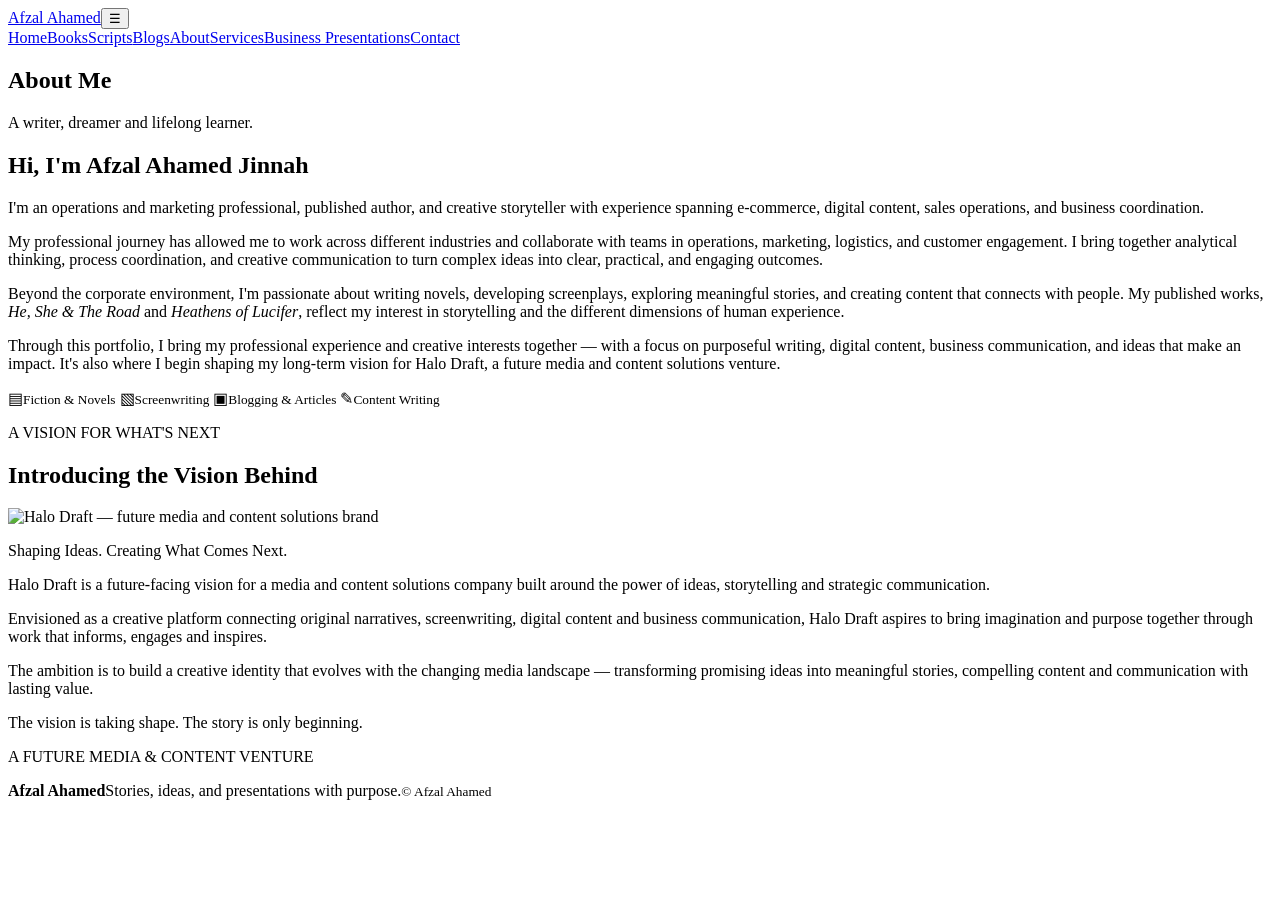
==== about.html @ 608302fd "First Portfolio" ====
<!doctype html><html lang="en"><head><meta charset="utf-8"><meta name="viewport" content="width=device-width,initial-scale=1"><meta name="description" content="Afzal Ahamed — writer, scriptwriter, content writer and business presentation designer."><title>About Me | Afzal Ahamed</title><link rel="preconnect" href="https://fonts.googleapis.com"><link rel="preconnect" href="https://fonts.gstatic.com" crossorigin><link rel="stylesheet" href="https://fonts.googleapis.com/css2?family=Cormorant+Garamond:ital,wght@0,500;0,600;1,500&family=Jost:wght@300;400;500&display=swap"><link rel="stylesheet" href="assets/css/style.css"><script src="assets/js/script.js" defer></script></head><body><header><a class="logo" href="index.html">Afzal Ahamed</a><button class="menu" aria-label="Toggle menu">☰</button><nav><a href="index.html">Home</a><a href="books.html">Books</a><a href="scripts.html">Scripts</a><a href="blogs.html">Blogs</a><a href="about.html">About</a><a href="services.html">Services</a><a href="business-presentations.html">Business Presentations</a><a href="contact.html">Contact</a></nav></header><main>
<section class="banner about-banner"><h1>About Me</h1><p>A writer, dreamer and lifelong learner.</p></section><section class="section about"><div class="portrait"></div>
<div>
  <h2>Hi, I'm Afzal Ahamed Jinnah</h2>

  <p>I'm an operations and marketing professional, published author, and creative storyteller with experience spanning e-commerce, digital content, sales operations, and business coordination.</p>

  <p>My professional journey has allowed me to work across different industries and collaborate with teams in operations, marketing, logistics, and customer engagement. I bring together analytical thinking, process coordination, and creative communication to turn complex ideas into clear, practical, and engaging outcomes.</p>

  <p>Beyond the corporate environment, I'm passionate about writing novels, developing screenplays, exploring meaningful stories, and creating content that connects with people. My published works, <em>He, She &amp; The Road</em> and <em>Heathens of Lucifer</em>, reflect my interest in storytelling and the different dimensions of human experience.</p>

  <p>Through this portfolio, I bring my professional experience and creative interests together — with a focus on purposeful writing, digital content, business communication, and ideas that make an impact. It's also where I begin shaping my long-term vision for Halo Draft, a future media and content solutions venture.</p>

  <div class="stats">
    <span>▤<small>Fiction &amp; Novels</small></span>
    <span>▧<small>Screenwriting</small></span>
    <span>▣<small>Blogging &amp; Articles</small></span>
    <span>✎<small>Content Writing</small></span>
  </div>
</div>
</section>

<!-- HALO DRAFT: FUTURE MEDIA COMPANY VISION -->
<section class="halo-vision">
  <div class="halo-inner">

    <p class="halo-eyebrow">A VISION FOR WHAT'S NEXT</p>

    <h2 class="halo-title">Introducing the Vision Behind</h2>

    <div class="halo-logo-wrap">
      <img
        src="assets/images/halo-draft.png"
        alt="Halo Draft — future media and content solutions brand"
        class="halo-logo"
      >
    </div>

    <p class="halo-tagline">
      Shaping Ideas. Creating What Comes Next.
    </p>

    <div class="halo-description">
      <p>
        Halo Draft is a future-facing vision for a media and content
        solutions company built around the power of ideas, storytelling
        and strategic communication.
      </p>

      <p>
        Envisioned as a creative platform connecting original narratives,
        screenwriting, digital content and business communication, Halo
        Draft aspires to bring imagination and purpose together through
        work that informs, engages and inspires.
      </p>

      <p>
        The ambition is to build a creative identity that evolves with
        the changing media landscape — transforming promising ideas
        into meaningful stories, compelling content and communication
        with lasting value.
      </p>
    </div>

    <div class="halo-signature">
      <span></span>
      <p>The vision is taking shape. The story is only beginning.</p>
      <span></span>
    </div>

    <p class="halo-status">A FUTURE MEDIA & CONTENT VENTURE</p>

  </div>
</section>

</main>
<footer class="site-footer"> <b>Afzal Ahamed</b><span>Stories, ideas, and presentations with purpose.</span><small>© <i id="year"></i> Afzal Ahamed</small></footer></body></html>
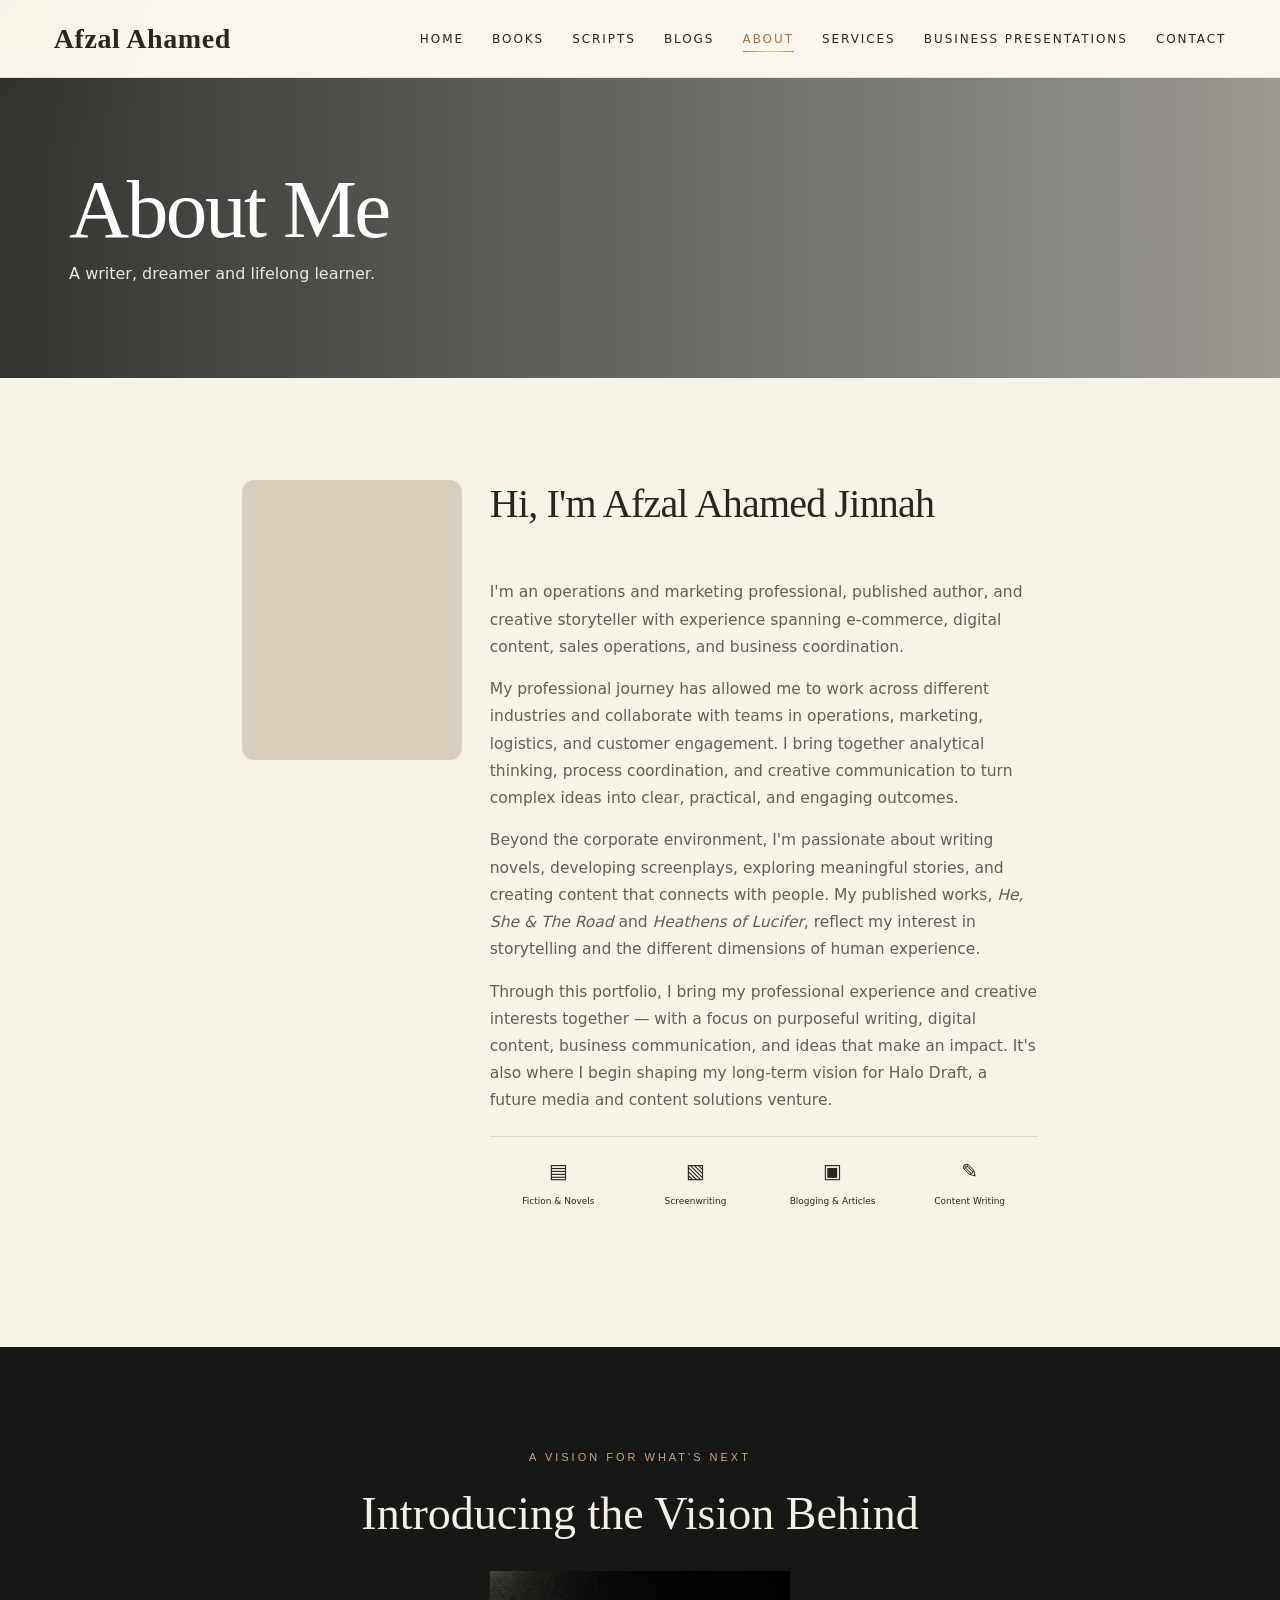
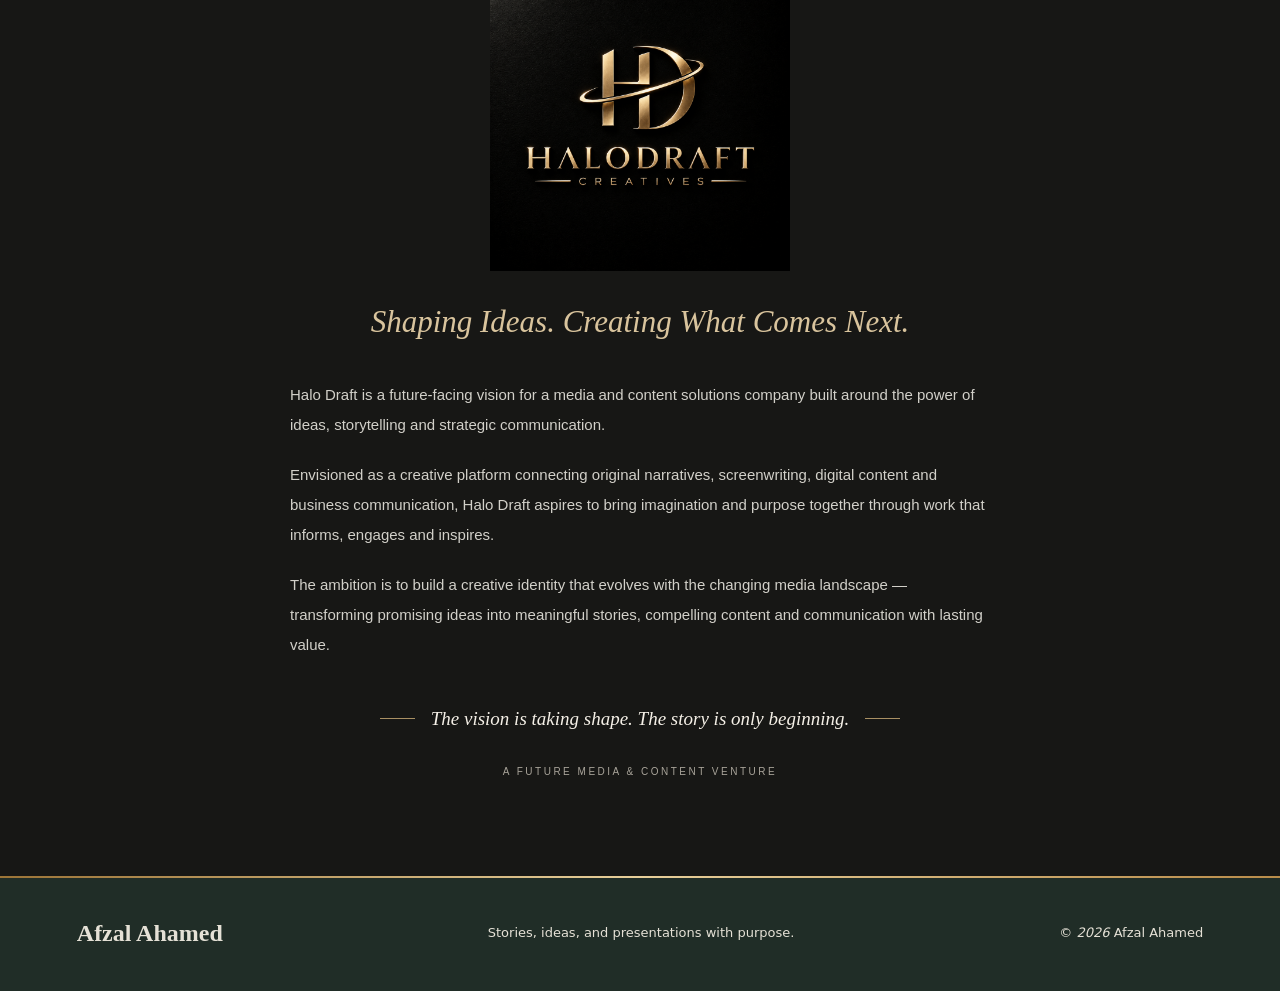
==== commit d954f69d: "Fix image source path case sensitivity" ====
--- a/about.html
+++ b/about.html
@@ -30,7 +30,7 @@
 
     <div class="halo-logo-wrap">
       <img
-        src="assets/images/halo-draft.png"
+        src="assets/Images/halo-draft.png"
         alt="Halo Draft — future media and content solutions brand"
         class="halo-logo"
       >
@@ -74,4 +74,4 @@
 </section>
 
 </main>
-<footer class="site-footer"> <b>Afzal Ahamed</b><span>Stories, ideas, and presentations with purpose.</span><small>© <i id="year"></i> Afzal Ahamed</small></footer></body></html>+<footer class="site-footer"> <b>Afzal Ahamed</b><span>Stories, ideas, and presentations with purpose.</span><small>© <i id="year"></i> Afzal Ahamed</small></footer></body></html>
--- a/assets/css/style.css
+++ b/assets/css/style.css
@@ -0,0 +1,539 @@
+*{box-sizing:border-box}:root{--paper:#f7f3e9;--cream:#eee8db;--ink:#29251f;--green:#243b32;--gold:#c39a5d;--muted:#77736a;--line:#e0d9cb;--serif:Georgia,"Times New Roman",serif;--sans:Arial,Helvetica,sans-serif}html{scroll-behavior:smooth;scroll-padding-top:70px}body{margin:0;background:var(--paper);color:var(--ink);font:14px/1.6 var(--sans)}a{color:inherit;text-decoration:none}button,input,textarea,select{font:inherit}header{height:58px;padding:0 4.2%;display:flex;align-items:center;justify-content:space-between;background:#faf7ef;border-bottom:1px solid #ded8cb;position:sticky;top:0;z-index:20}.logo{font:600 20px var(--serif);white-space:nowrap}nav{display:flex;align-items:center;gap:clamp(12px,2vw,25px);font-size:11px}nav a:hover,.link:hover{color:#a77738}.menu{display:none}.hero{min-height:435px;position:relative;background:#292a21 url("https://images.unsplash.com/photo-1455390582262-044cdead277a?auto=format&fit=crop&w=1800&q=85") center/cover;color:white;display:flex;align-items:center}.shade{position:absolute;inset:0;background:linear-gradient(90deg,#111310e8,#1113108c 45%,#11131012)}.hero-copy{position:relative;max-width:480px;margin-left:5.4%;padding:50px 0}.hero-copy small,.callout small,.presentation>div>small{font-size:9px;letter-spacing:.15em;color:#d5c6a7}.hero h1,.banner h1{font:normal clamp(40px,5vw,60px)/1.02 var(--serif);letter-spacing:-.035em;margin:14px 0}.hero p{font-size:12px;max-width:370px;color:#eee9de}.btn{display:inline-flex;align-items:center;justify-content:center;padding:10px 15px;font-size:10px;font-weight:bold;border:1px solid transparent;cursor:pointer;margin:7px 5px 0 0}.light{background:#f7f3e9;color:#29251f}.outline{border-color:#e8e1d6;color:white}.dark{background:#262b25;color:white}.section{padding:38px 5.4%}.section>h2,.section h2{font:normal 25px var(--serif);margin:0 0 18px}.cards{display:grid;gap:14px}.three{grid-template-columns:repeat(3,1fr)}.card{display:block;background:#fbf8f1;border:1px solid #e3ddcf;padding:9px 9px 13px}.photo{height:130px;background-size:cover;background-position:center}.books,.article1{background-image:url("https://images.unsplash.com/photo-1512820790803-83ca734da794?auto=format&fit=crop&w=800&q=80")}.scripts,.film1{background-image:url("https://images.unsplash.com/photo-1478720568477-152d9b164e26?auto=format&fit=crop&w=800&q=80")}.blogs,.article3{background-image:url("https://images.unsplash.com/photo-1455390582262-044cdead277a?auto=format&fit=crop&w=800&q=80")}.card h3{font:15px var(--serif);margin:8px 0 0}.card p,.card b{font-size:10px;margin:0;color:var(--muted)}.card b{color:var(--ink)}.callout{display:flex;align-items:center;justify-content:space-between;padding:40px 5.4%;background:var(--green);color:white}.callout h2{font:32px/1.1 var(--serif);margin:10px 0 0}.banner{min-height:175px;display:flex;flex-direction:column;justify-content:center;padding:30px 5.4%;color:white;background-position:center;background-size:cover;position:relative}.banner:before{content:"";position:absolute;inset:0;background:linear-gradient(90deg,#111210d9,#11121066)}.banner>*{position:relative}.banner h1{font-size:42px;margin:0 0 8px}.banner p{font-size:11px;margin:0;color:#eee7dc}.books-banner{background-image:url("https://images.unsplash.com/photo-1507842217343-583bb7270b66?auto=format&fit=crop&w=1800&q=85")}.scripts-banner{background-image:url("https://images.unsplash.com/photo-1485846234645-a62644f84728?auto=format&fit=crop&w=1800&q=85")}.blogs-banner{background-image:url("https://images.unsplash.com/photo-1455390582262-044cdead277a?auto=format&fit=crop&w=1800&q=85")}.about-banner{background-image:url("https://images.unsplash.com/photo-1500530855697-b586d89ba3ee?auto=format&fit=crop&w=1800&q=85")}.services-banner{background-image:url("https://images.unsplash.com/photo-1498050108023-c5249f4df085?auto=format&fit=crop&w=1800&q=85")}.contact-banner{background-image:url("https://images.unsplash.com/photo-1500534623283-312aade485b7?auto=format&fit=crop&w=1800&q=85")}.narrow{max-width:1050px;margin:auto;padding-top:25px}.listing{display:grid;grid-template-columns:145px 1fr;gap:24px;align-items:center;border-bottom:1px solid var(--line);padding:0 0 24px;margin-bottom:24px}.cover{height:205px;display:flex;flex-direction:column;align-items:center;justify-content:space-between;text-align:center;color:white;padding:15px 8px;box-shadow:0 4px 12px #2222}.cover small{font-size:7px;letter-spacing:.12em}.cover strong{font:28px/1.02 var(--serif)}.cover1{background:linear-gradient(160deg,#183b43,#0d1e28 65%,#bb8b5c)}.cover2{background:linear-gradient(160deg,#d18a4c,#8d422d 70%,#462b29)}.listing h2,.script-row h2,.article h2{font:22px var(--serif);margin:0 0 3px}.meta{font-size:10px;color:#8a806f;margin:0 0 8px}.listing p:not(.meta),.script-row p:not(.meta),.article p:not(.meta){font-size:11px;color:#625f58;max-width:520px}.link{font-size:10px;font-weight:bold;margin-left:8px}.note{font-size:10px;color:#8b8579}.script-row,.article{display:grid;grid-template-columns:220px 1fr;gap:24px;align-items:center;border-bottom:1px solid var(--line);padding:0 0 22px;margin-bottom:22px}.script-row .photo{height:120px}.film1{background-image:url("https://images.unsplash.com/photo-1519608487953-e999c86e7455?auto=format&fit=crop&w=900&q=80")}.film2{background-image:url("https://images.unsplash.com/photo-1500534623283-312aade485b7?auto=format&fit=crop&w=900&q=80")}.film3{background-image:url("https://images.unsplash.com/photo-1518005020951-eccb494ad742?auto=format&fit=crop&w=900&q=80")}.filters{display:flex;gap:8px;margin-bottom:22px}.filters button{border:1px solid var(--line);background:transparent;padding:7px 13px;font-size:10px;cursor:pointer}.filters .active{background:#262b25;color:white}.article{grid-template-columns:155px 1fr}.article .photo{height:105px}.article2{background-image:url("https://images.unsplash.com/photo-1464822759023-fed622ff2c3b?auto=format&fit=crop&w=800&q=80")}.about{display: grid;
+  grid-template-columns: 220px 1fr;
+  gap: 28px;
+  max-width: 950px;
+  margin: auto;
+  align-items: start;
+}
+.portrait {
+  width: 100%;
+  max-width: 220px;
+  height: 280px;
+  min-height: 280px;
+  background: #d8d0bd url("../images/Afzal.png") center 30% / cover no-repeat;
+  border-radius: 12px;
+  overflow: hidden;
+  position: relative;
+}
+.about p,.contact p{font-size:11px;color:#625f58}.stats{display:grid;grid-template-columns:repeat(4,1fr);margin-top:22px;border-top:1px solid var(--line);padding-top:17px;text-align:center;font-size:20px}.stats small{display:block;font-size:9px;margin-top:5px}.services{grid-template-columns:repeat(3,1fr)}.service{border:1px solid var(--line);background:#faf7ef;padding:20px;min-height:145px}.service>span{font-size:22px}.service h3{font:bold 13px var(--serif);margin:9px 0 4px}.service p{font-size:10px;color:var(--muted);margin:0 0 10px}.service a{font-size:9px;font-weight:bold}.business{background:#f0ebdf}.presentation{margin-top:30px;background:var(--green);color:white;padding:32px;display:grid;grid-template-columns:1fr 1fr;gap:25px;align-items:center}.presentation h2{font:32px/1.1 var(--serif);margin:12px 0}.presentation p{font-size:11px;color:#d6ded7}.slide{background:#f7f3e9;color:#243b32;min-height:205px;padding:20px;position:relative}.slide small{font-size:7px;letter-spacing:.1em;color:#777}.slide h3{font:30px/1.02 var(--serif);margin:22px 0 7px}.bars{position:absolute;bottom:28px;right:20px;display:flex;align-items:end;gap:5px;height:65px}.bars i{width:14px;background:#bd925b;height:30%}.bars i:nth-child(2),.bars i:nth-child(4){background:#2c5948;height:70%}.bars i:nth-child(3){height:45%}.contact{display:grid;grid-template-columns:1fr 1fr;gap:45px;max-width:1050px;margin:auto}.method{display:flex;align-items:center;gap:12px;margin-top:19px;font-size:19px}.method span b,.method span small{display:block}.method b{font:14px var(--serif)}.method small{font:10px var(--sans);color:var(--muted)}form{border:1px solid var(--line);padding:22px;background:#faf7ef;display:flex;flex-direction:column}form label{font-size:10px;margin:11px 0 5px}form input,form select,form textarea{border:1px solid #e0d9cb;background:#fffdf8;padding:10px;font-size:11px;width:100%}form .btn{margin-top:15px}.site-footer{padding:24px 5.4%;background:#202d27;color:#e5e1d6;display:flex;align-items:center;justify-content:space-between;gap:20px}.site-footer b{font:600 16px var(--serif)}.site-footer span,.site-footer small{font-size:9px}
+@media(max-width:760px){header{padding:0 5%}.menu{display:block;border:0;background:none;font-size:22px}nav{display:none;position:absolute;left:0;right:0;top:58px;padding:12px 5% 20px;background:#faf7ef;border-bottom:1px solid var(--line);flex-direction:column;align-items:stretch;gap:0}nav.open{display:flex}nav a{padding:10px 0}.hero{min-height:420px}.hero-copy{margin:0 6%}.hero h1{font-size:46px}.section{padding:32px 5%}.feature-grid{gap:8px}.photo{height:95px}.card h3{font-size:12px}.page-banner{min-height:155px}.banner h1{font-size:35px}.listing{grid-template-columns:112px 1fr;gap:15px}.cover{height:165px}.cover strong{font-size:22px}.listing h2,.script-row h2,.article h2{font-size:19px}.script-row{grid-template-columns:145px 1fr;gap:15px}.script-row .photo{height:100px}.article{grid-template-columns:115px 1fr;gap:13px}.article .photo{height:90px}.about{grid-template-columns:150px 1fr;gap:18px}.portrait{min-height:220px}.stats{grid-template-columns:repeat(2,1fr);gap:15px}.services{grid-template-columns:repeat(2,1fr)}.presentation{grid-template-columns:1fr;padding:23px}.contact{grid-template-columns:1fr;gap:25px}.site-footer{flex-wrap:wrap}.callout{gap:15px}.callout h2{font-size:25px}}
+@media(max-width:480px){.three{grid-template-columns:1fr}.photo{height:150px}.callout{align-items:flex-start;flex-direction:column}.listing{grid-template-columns:95px 1fr;gap:12px}.cover{height:140px;padding:10px 6px}.cover strong{font-size:18px}.script-row,.article{grid-template-columns:1fr}.script-row .photo,.article .photo{height:150px}.about{grid-template-columns:1fr}.portrait{min-height:270px}.services{grid-template-columns:1fr}.filters{flex-wrap:wrap}.site-footer{align-items:flex-start;flex-direction:column}.banner h1{font-size:32px}}
+
+/* Dedicated Business Presentations page */
+.presentation-banner{background-image:url("https://images.unsplash.com/photo-1552664730-d307ca884978?auto=format&fit=crop&w=1800&q=85")}
+.intro-business{display:grid;grid-template-columns:1fr 1fr;gap:34px;align-items:center;max-width:1150px;margin:auto}
+.eyebrow{font-size:9px;letter-spacing:.15em;color:#9b7847}
+.intro-business h2{font:normal clamp(30px,4vw,43px)/1.08 var(--serif);max-width:520px;margin:12px 0}
+.intro-business p,.subcopy{font-size:12px;color:#625f58;max-width:580px}
+.business-visual{background:#243b32;padding:22px;min-height:260px;display:flex;align-items:center}
+.mock-slide{background:#f7f3e9;color:#243b32;padding:22px;width:100%;min-height:215px;position:relative}
+.mock-slide>small,.sample-art small,.sample-art span{font-size:8px;letter-spacing:.1em}
+.mock-slide h3{font:34px/1.03 var(--serif);margin:26px 0 6px}
+.mock-slide p{font-size:10px}
+.mock-slide .bars{bottom:26px;right:22px}
+.portfolio-samples{padding-top:10px}
+.portfolio-samples .subcopy{margin-top:-10px;margin-bottom:22px}
+.sample-card{background:#fbf8f1;border:1px solid var(--line);padding:10px}
+.sample-card h3{font:16px var(--serif);margin:12px 2px 4px}
+.sample-card p{font-size:10px;color:var(--muted);margin:0 2px 8px}
+.sample-art{min-height:190px;padding:18px;display:flex;flex-direction:column;align-items:flex-start;justify-content:space-between;color:#f7f3e9;background:#243b32}
+.sample-art strong{font:30px/1.05 var(--serif)}
+.sample-art span{font-size:7px;color:#d9d3c5}
+.sample-two{background:linear-gradient(135deg,#9b7045,#293d34 70%)}
+.sample-three{background:linear-gradient(135deg,#202d35,#526d62)}
+.presentation-cta{background:#243b32;color:#fff;padding:36px 5.4%;display:flex;align-items:center;justify-content:space-between;gap:25px}
+.presentation-cta small{font-size:9px;letter-spacing:.15em;color:#d5c6a7}
+.presentation-cta h2{font:32px/1.1 var(--serif);max-width:600px;margin:10px 0}
+.presentation-cta p{font-size:11px;color:#d6ded7}
+@media(max-width:760px){.intro-business{grid-template-columns:1fr;gap:20px}.presentation-cta{align-items:flex-start;flex-direction:column}.presentation-cta h2{font-size:27px}}
+
+/* ================= PREMIUM + ANIMATION LAYER ================= */
+:root{--serif:'Cormorant Garamond',Georgia,serif;--sans:'Jost',system-ui,sans-serif;--goldg:linear-gradient(90deg,#9c7437,#e7cf9a 50%,#b98c4a);--ease:cubic-bezier(.2,.7,.2,1)}
+[hidden]{display:none!important}
+body{font:300 16px/1.75 var(--sans);-webkit-font-smoothing:antialiased;overflow-x:hidden}
+::selection{background:#c39a5d;color:#fff}
+#progress{position:fixed;top:0;left:0;height:3px;width:100%;background:var(--goldg);transform:scaleX(0);transform-origin:left;z-index:100}
+#glow{position:fixed;left:0;top:0;width:420px;height:420px;margin:-210px 0 0 -210px;border-radius:50%;background:radial-gradient(circle,rgba(195,154,93,.16),transparent 65%);pointer-events:none;z-index:1;mix-blend-mode:multiply;transition:opacity .4s}
+#curtain{position:fixed;inset:0;z-index:200;background:#1a2a23;display:grid;place-items:center;color:#e7cf9a;font:italic 500 clamp(34px,6vw,64px) var(--serif);letter-spacing:.04em;animation:curtain 1.1s .9s var(--ease) forwards;pointer-events:none}
+#curtain span{animation:fade 1.2s both}
+@keyframes curtain{to{transform:translateY(-101%)}}@keyframes fade{0%{opacity:0;transform:translateY(14px)}35%,75%{opacity:1;transform:none}100%{opacity:0}}
+/* header */
+header{height:78px;background:rgba(250,247,239,.82);backdrop-filter:blur(16px) saturate(1.3);border-bottom:1px solid rgba(195,154,93,.25);transition:height .45s var(--ease),box-shadow .45s}
+header.scrolled{height:60px;box-shadow:0 10px 30px rgba(36,59,50,.1)}
+.logo{font:600 28px var(--serif);letter-spacing:.02em}
+nav{font:400 12px var(--sans);letter-spacing:.16em;text-transform:uppercase;gap:clamp(14px,2.2vw,30px)}
+nav a{position:relative;padding:6px 0}nav a::after{content:"";position:absolute;left:0;bottom:0;height:1px;width:100%;background:var(--goldg);transform:scaleX(0);transform-origin:right;transition:transform .5s var(--ease)}
+nav a:hover::after,nav a.active::after{transform:scaleX(1);transform-origin:left}
+nav a.active{color:#a77738}
+/* hero */
+.hero{min-height:92vh;background:#202219!important;overflow:hidden}
+.hero::before{content:"";position:absolute;inset:-6%;background:url("https://images.unsplash.com/photo-1455390582262-044cdead277a?auto=format&fit=crop&w=2000&q=85") center/cover;animation:kb 24s ease-in-out infinite alternate;transform:translate3d(0,var(--py,0),0)}
+@keyframes kb{from{scale:1.02}to{scale:1.16;translate:-2% -1%}}
+.hero .shade{background:linear-gradient(90deg,rgba(10,14,11,.92),rgba(10,14,11,.55) 50%,rgba(10,14,11,.12)),linear-gradient(0deg,rgba(10,14,11,.5),transparent 40%)}
+.hero-copy{max-width:720px;margin-left:7%;z-index:2}
+.hero-copy small,.callout small,.presentation>div>small{font:400 12px var(--sans);letter-spacing:.3em;color:#e7cf9a;display:inline-flex;align-items:center;gap:14px}
+.hero-copy small::before{content:"";width:0;height:1px;background:#e7cf9a;animation:grow 1s 1.9s var(--ease) forwards}@keyframes grow{to{width:56px}}
+.hero h1{font:500 clamp(54px,8.4vw,118px)/.96 var(--serif);letter-spacing:-.03em;margin:22px 0 26px}
+.ln{display:block;overflow:hidden;padding-bottom:.08em}.ln>span{display:block;transform:translateY(112%);animation:up 1.2s var(--ease) forwards;animation-delay:calc(1.7s + var(--i)*.14s)}
+@keyframes up{to{transform:none}}
+.hero p,.hero .btn{opacity:0;animation:rise 1s var(--ease) forwards;animation-delay:2.3s}.hero .btn{animation-delay:2.5s}.hero .btn+.btn{animation-delay:2.65s}
+@keyframes rise{from{opacity:0;transform:translateY(26px)}to{opacity:1;transform:none}}
+.hero p{font-size:18px;max-width:520px;line-height:1.75;color:#ece6d8}
+.cue{position:absolute;left:7%;bottom:26px;z-index:2;display:flex;align-items:center;gap:14px;font:400 11px var(--sans);letter-spacing:.3em;color:#e7cf9a;text-transform:uppercase}
+.cue i{width:1px;height:46px;background:linear-gradient(#e7cf9a,transparent);animation:cue 2s ease-in-out infinite;transform-origin:top}@keyframes cue{0%{transform:scaleY(0)}50%{transform:scaleY(1)}100%{transform:scaleY(1);opacity:0}}
+/* buttons */
+.btn{position:relative;overflow:hidden;padding:16px 30px;font:500 12px var(--sans);letter-spacing:.18em;text-transform:uppercase;border-radius:0;transition:transform .35s var(--ease),box-shadow .35s,background .35s,color .35s}
+.btn::after{content:"";position:absolute;top:0;left:-80%;width:50%;height:100%;background:linear-gradient(100deg,transparent,rgba(255,255,255,.55),transparent);transform:skewX(-20deg);transition:left .8s var(--ease)}
+.btn:hover::after{left:140%}.btn:hover{box-shadow:0 14px 30px rgba(0,0,0,.25)}
+.light:hover{background:#e7cf9a}.dark:hover{background:#a77738}.outline:hover{background:rgba(255,255,255,.12);border-color:#e7cf9a}
+/* marquee */
+
+/* Compact homepage moving text strip */
+.marquee {
+  background: #1a2a23;
+  color: #e7cf9a;
+  overflow: hidden;
+  white-space: nowrap;
+  padding: 10px 0;
+  border-block: 1px solid rgba(195,154,93,.35);
+}
+
+.marquee div {
+  display: inline-block;
+  font: italic 500 clamp(20px, 2.8vw, 32px) var(--serif);
+  animation: mq 38s linear infinite;
+}
+
+.marquee:hover div {
+  animation-play-state: paused;
+}
+
+.marquee i {
+  font-style: normal;
+  color: #c39a5d;
+  margin: 0 1.2em;
+  font-size: .6em;
+}
+
+@keyframes mq {
+  to {
+    transform: translateX(-50%);
+  }
+}
+.marquee div{display:inline-block;font:italic 500 clamp(24px,3.4vw,40px) var(--serif);animation:mq 38s linear infinite}
+.marquee:hover div{animation-play-state:paused}.marquee i{font-style:normal;color:#c39a5d;margin:0 1.2em;font-size:.6em}
+@keyframes mq{to{transform:translateX(-50%)}}
+/* sections */
+.section{padding:clamp(56px,8vw,110px) 6%}
+.section>h2,.section h2{font:500 clamp(34px,4.6vw,56px)/1.05 var(--serif);letter-spacing:-.02em;margin-bottom:34px;position:relative;padding-bottom:18px}
+.section>h2::after{content:"";position:absolute;left:0;bottom:0;height:2px;width:0;background:var(--goldg);transition:width 1.2s .3s var(--ease)}
+.section>h2.in::after{width:84px}
+[data-r]{opacity:0;transform:translateY(46px);transition:opacity 1s var(--ease),transform 1s var(--ease);transition-delay:var(--d,0s)}
+[data-r].in{opacity:1;transform:none}
+/* cards & imagery */
+.card,.service,.sample-card{position:relative;transition:transform .6s var(--ease),box-shadow .6s,border-color .5s;transform-style:preserve-3d;will-change:transform}
+.card:hover,.service:hover,.sample-card:hover{box-shadow:0 28px 60px rgba(36,59,50,.18);border-color:#c39a5d}
+.card::after,.service::after,.sample-card::after{content:"";position:absolute;left:0;bottom:0;height:3px;width:0;background:var(--goldg);transition:width .7s var(--ease)}
+.card:hover::after,.service:hover::after,.sample-card:hover::after{width:100%}
+.photo{position:relative;overflow:hidden;height:190px}
+.photo::before{content:"";position:absolute;inset:0;background:inherit;transition:transform 1.4s var(--ease)}
+.card:hover .photo::before,.article:hover .photo::before,.script-row:hover .photo::before{transform:scale(1.12)}
+.card h3{font:500 24px var(--serif);margin:14px 0 2px}.card p,.card b{font-size:13px}.card b{display:inline-block;transition:transform .4s var(--ease),color .3s}.card:hover b{transform:translateX(8px);color:#a77738}
+.listing,.script-row,.article{transition:transform .5s var(--ease)}.listing:hover,.script-row:hover,.article:hover{transform:translateX(8px)}
+.cover{transition:transform .7s var(--ease),box-shadow .7s}.listing:hover .cover{transform:perspective(700px) rotateY(-12deg) translateY(-6px);box-shadow:18px 22px 36px #2226}
+.listing h2,.script-row h2,.article h2{font:500 30px var(--serif)}
+.listing p:not(.meta),.script-row p:not(.meta),.article p:not(.meta),.about p,.contact p,.intro-business p,.subcopy{font-size:15.5px}
+.meta,.link,.note{font-size:12px}.link{color:#a77738;transition:letter-spacing .4s var(--ease)}.link:hover{letter-spacing:.08em}
+.service h3{font:600 22px var(--serif)}.service p{font-size:14px}.service>span{display:inline-block;font-size:28px;color:#a77738;transition:transform .6s var(--ease)}.service:hover>span{transform:rotate(12deg) scale(1.2)}
+.service a{font-size:12px}
+.portrait{overflow:hidden;position:relative}.about h2{font:500 40px var(--serif)}
+.filters button{transition:.3s;font-size:12px;letter-spacing:.1em}.filters button:hover{border-color:#c39a5d;color:#a77738}
+/* banners */
+.banner{min-height:300px;animation:bz 20s ease-out both}@keyframes bz{from{background-size:122%}to{background-size:104%}}
+.banner h1{font:500 clamp(46px,6.5vw,84px)/1 var(--serif);letter-spacing:-.03em}
+.banner>*{opacity:0;animation:rise 1.1s .15s var(--ease) forwards}.banner>p{animation-delay:.4s;font-size:16px}
+/* dark blocks */
+.callout,.presentation,.presentation-cta{background:linear-gradient(120deg,#243b32,#18271f,#2f5042,#243b32);background-size:320% 320%;animation:flow 16s ease infinite;overflow:hidden;position:relative}
+@keyframes flow{50%{background-position:100% 50%}}
+.callout h2,.presentation h2,.presentation-cta h2{font:500 clamp(34px,4.4vw,58px)/1.05 var(--serif);letter-spacing:-.02em}
+.callout,.presentation-cta{padding:clamp(48px,6vw,84px) 6%}
+.slide,.mock-slide{box-shadow:0 30px 60px rgba(0,0,0,.35);transition:transform .8s var(--ease)}.slide:hover,.mock-slide:hover{transform:perspective(900px) rotateY(-6deg) rotateX(3deg) scale(1.02)}
+.bars i{transform-origin:bottom;transform:scaleY(0);transition:transform 1.2s var(--ease)}.in .bars i,.bars.in i{transform:none}
+.bars i:nth-child(2){transition-delay:.12s}.bars i:nth-child(3){transition-delay:.24s}.bars i:nth-child(4){transition-delay:.36s}.bars i:nth-child(5){transition-delay:.48s}
+/* form & footer */
+form input,form select,form textarea{font-size:15px;transition:border-color .3s,box-shadow .3s,transform .3s}
+form input:focus,form select:focus,form textarea:focus{outline:none;border-color:#c39a5d;box-shadow:0 0 0 4px rgba(195,154,93,.18)}
+.method{transition:transform .4s var(--ease),color .3s}.method:hover{transform:translateX(10px);color:#a77738}.method b{font-size:18px}
+.site-footer{position:relative;padding:44px 6%}.site-footer::before{content:"";position:absolute;top:0;left:0;right:0;height:2px;background:var(--goldg)}.site-footer b{font:600 24px var(--serif)}.site-footer span,.site-footer small{font-size:13px}
+:focus-visible{outline:2px solid #c39a5d;outline-offset:3px}
+@media(max-width:760px){header{height:64px}nav{top:64px}.hero{min-height:84vh}.hero-copy{margin:0 6%}.cue{display:none}#glow{display:none}.photo{height:150px}}
+@media(prefers-reduced-motion:reduce){*,*::before,*::after{animation:none!important;transition:none!important}[data-r],.ln>span,.hero p,.hero .btn,.banner>*{opacity:1!important;transform:none!important}#curtain{display:none}.bars i{transform:none}}
+.cover {
+  width: 178px;
+  height: 252px;
+  flex-shrink: 0;
+  overflow: hidden;
+  background: #e9e2d5;
+  box-shadow: 0 5px 12px rgba(0, 0, 0, 0.15);
+}
+
+.book-cover-image {
+  display: block;
+  width: 100%;
+  height: 100%;
+  object-fit: cover;
+  object-position: center;
+}
+
+
+/* Align book descriptions with the top of their covers */
+.listing {
+  display: grid;
+  grid-template-columns: 240px 1fr;
+  align-items: start;
+  gap: 32px;
+}
+
+.listing .cover {
+  margin: 0;
+  align-self: start;
+}
+
+.listing .book-info {
+  padding-top: 0;
+  margin-top: 0;
+}
+
+.listing .book-info h2 {
+  margin-top: 0;
+}
+
+.listing .book-cover-image {
+  display: block;
+  width: 100%;
+  height: auto;
+  object-fit: contain;
+}
+
+@media (max-width: 650px) {
+  .listing {
+    grid-template-columns: 1fr;
+    gap: 20px;
+  }
+
+  .listing .cover {
+    max-width: 280px;
+    width: 100%;
+    margin: 0 auto;
+  }
+}
+
+/* WhatsApp icon in contact section */
+.whatsapp-icon {
+  width: 28px;
+  height: 28px;
+  flex-shrink: 0;
+  color: #25D366;
+  display: inline-block;
+}
+
+/* Long-form blog article layout */
+.article.long-article {
+  display: block;
+  padding: 28px;
+  margin-bottom: 28px;
+  background: #fff;
+  border: 1px solid #e8e3db;
+  border-radius: 12px;
+}
+
+.long-article h2 {
+  margin-bottom: 14px;
+}
+
+.long-article > p:not(.meta) {
+  line-height: 1.8;
+  max-width: 780px;
+}
+
+.full-article {
+  margin-top: 20px;
+  border-top: 1px solid #e8e3db;
+  padding-top: 16px;
+}
+
+.full-article summary {
+  cursor: pointer;
+  font-weight: 500;
+  padding: 8px 0;
+}
+
+.article-content {
+  max-width: 780px;
+  padding-top: 16px;
+}
+
+.article-content h3 {
+  margin-top: 28px;
+  margin-bottom: 10px;
+}
+
+.article-content p {
+  line-height: 1.9;
+  margin-bottom: 18px;
+}
+
+@media (max-width: 600px) {
+  .article.long-article {
+    padding: 18px;
+  }
+}
+
+/* Full-length research article page */
+.research-article {
+  width: min(100% - 36px, 820px);
+  margin: 55px auto 80px;
+  color: var(--text, #252525);
+  font-size: 17px;
+  line-height: 1.9;
+}
+
+.research-meta {
+  font-size: 13px;
+  letter-spacing: 1px;
+  text-transform: uppercase;
+  margin-bottom: 30px;
+  opacity: 0.7;
+}
+
+.research-lead {
+  font-size: 21px;
+  line-height: 1.8;
+  margin-bottom: 36px;
+}
+
+.research-article h2 {
+  margin-top: 42px;
+  margin-bottom: 16px;
+  line-height: 1.3;
+}
+
+.research-article p {
+  margin-bottom: 20px;
+}
+
+.research-banner h1 {
+  max-width: 850px;
+  margin-left: auto;
+  margin-right: auto;
+}
+
+.research-references {
+  margin-top: 50px;
+  padding-top: 25px;
+  border-top: 1px solid #ddd5ca;
+}
+
+.research-references li {
+  margin-bottom: 12px;
+}
+
+.research-references a {
+  overflow-wrap: anywhere;
+}
+
+.research-disclaimer {
+  font-size: 14px;
+  opacity: 0.75;
+  margin-top: 30px;
+}
+
+@media (max-width: 600px) {
+  .research-article {
+    width: calc(100% - 32px);
+    margin-top: 32px;
+    font-size: 16px;
+  }
+
+  .research-lead {
+    font-size: 19px;
+  }
+
+  .research-article h2 {
+    margin-top: 32px;
+  }
+}
+
+
+/* HALO DRAFT — FUTURE MEDIA VISION */
+
+.halo-vision {
+  position: relative;
+  overflow: hidden;
+  padding: 90px 24px 85px;
+  margin-top: 35px;
+  background: #171715;
+  color: #f5f0e7;
+  text-align: center;
+}
+
+.halo-inner {
+  width: min(100%, 900px);
+  margin: 0 auto;
+}
+
+.halo-eyebrow,
+.halo-status {
+  font-family: "Jost", sans-serif;
+  font-size: 11px;
+  font-weight: 500;
+  letter-spacing: 3px;
+  line-height: 1.8;
+  color: #c4aa79;
+}
+
+.halo-title {
+  margin: 18px 0 30px;
+  font-family: "Cormorant Garamond", serif;
+  font-size: clamp(30px, 4vw, 46px);
+  font-weight: 500;
+  line-height: 1.2;
+}
+
+.halo-logo-wrap {
+  width: min(100%, 650px);
+  margin: 0 auto;
+}
+
+.halo-logo {
+  display: block;
+  width: 100%;
+  max-height: 300px;
+  object-fit: contain;
+  margin: 0 auto;
+}
+
+.halo-tagline {
+  margin: 28px 0 34px;
+  font-family: "Cormorant Garamond", serif;
+  font-size: clamp(23px, 3vw, 31px);
+  font-style: italic;
+  line-height: 1.5;
+  color: #d9c49d;
+}
+
+.halo-description {
+  max-width: 700px;
+  margin: 0 auto;
+  font-family: "Jost", sans-serif;
+  font-size: 15px;
+  font-weight: 300;
+  line-height: 2;
+  color: #d2d0c9;
+  text-align: left;
+}
+
+.halo-description p {
+  margin: 0 0 20px;
+}
+
+.halo-signature {
+  display: flex;
+  align-items: center;
+  justify-content: center;
+  gap: 16px;
+  margin: 42px auto 28px;
+}
+
+.halo-signature span {
+  width: 35px;
+  height: 1px;
+  background: #a99063;
+  flex-shrink: 0;
+}
+
+.halo-signature p {
+  margin: 0;
+  font-family: "Cormorant Garamond", serif;
+  font-size: 19px;
+  font-style: italic;
+  color: #f5f0e7;
+}
+
+.halo-status {
+  margin-top: 28px;
+  color: #a9a49a;
+  font-size: 10px;
+  letter-spacing: 2.5px;
+}
+
+@media (max-width: 600px) {
+  .halo-vision {
+    padding: 58px 22px;
+    margin-top: 20px;
+  }
+
+  .halo-logo {
+    max-height: 220px;
+  }
+
+  .halo-description {
+    font-size: 14px;
+    line-height: 1.9;
+  }
+
+  .halo-signature {
+    gap: 10px;
+  }
+
+  .halo-signature span {
+    width: 18px;
+  }
+}
+
+
+/* Homepage introduction and button alignment */
+.hero-copy p {
+  max-width: 650px;
+  line-height: 1.7;
+  margin-bottom: 28px;
+}
+
+.hero-copy .btn {
+  display: inline-flex;
+  align-items: center;
+  justify-content: center;
+  vertical-align: middle;
+  box-sizing: border-box;
+  min-height: 46px;
+  margin: 0 10px 10px 0;
+  text-align: center;
+}
+
+
+/* Contact page icons */
+.contact .method {
+  display: flex;
+  align-items: center;
+  gap: 14px;
+}
+
+.contact .contact-icon {
+  width: 25px;
+  height: 25px;
+  min-width: 25px;
+  display: block;
+  flex-shrink: 0;
+}
+
+.contact .method span {
+  min-width: 0;
+}
+
+.contact .method small {
+  overflow-wrap: anywhere;
+}
+
+
+
+
